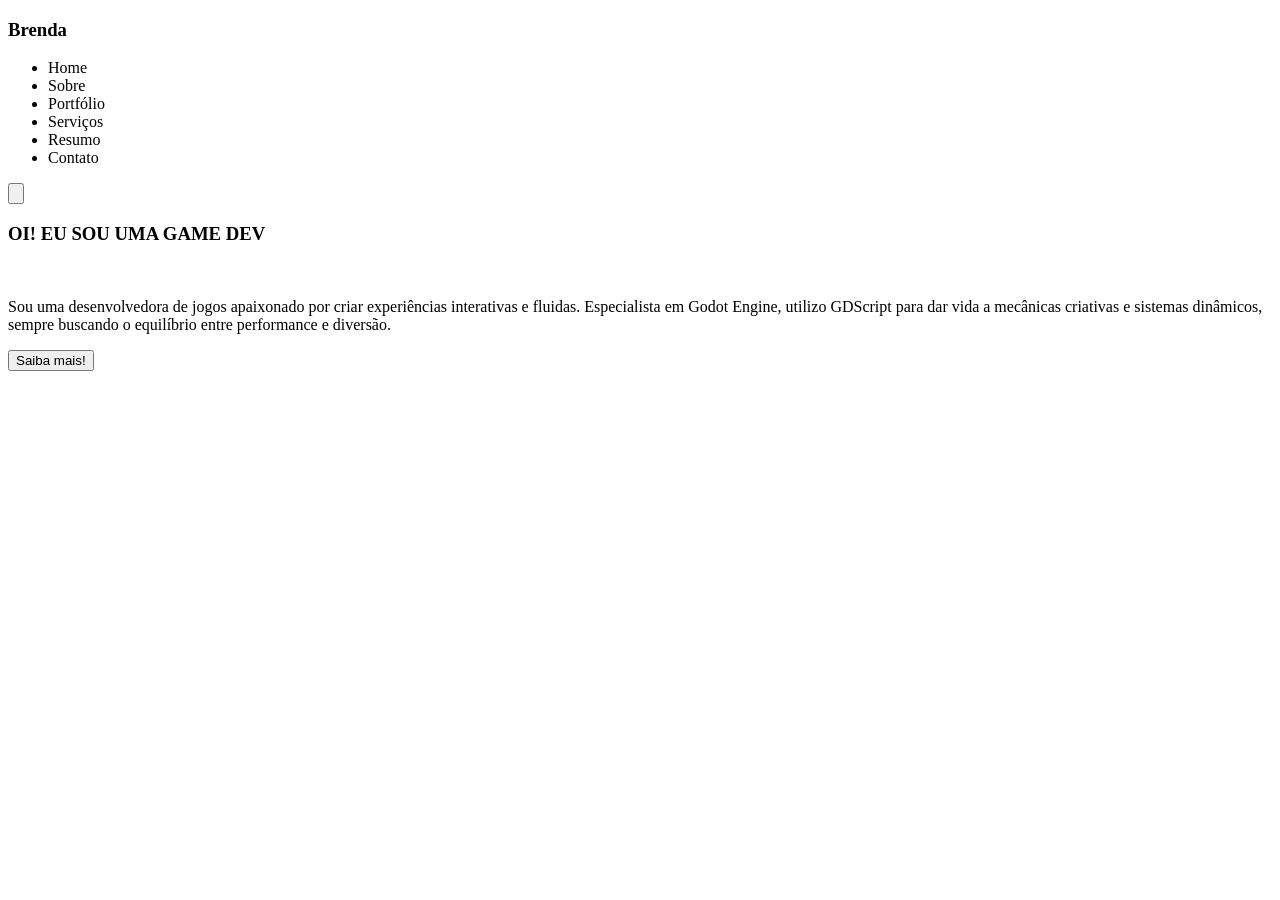
==== index.html @ a81cbbe4 "Add initial HTML structure for the website" ====
<!DOCTYPE html>
<html lang="pt-BR">
    <head>
    <meta charset="UTF-8">
    <meta name="viewport" content="width=device-width, initial-scale=1.0">
    <title>Site da Bre</title>
    <link rel="stylesheet" href="style.css">
    <link rel="stylesheet" href="mobile.css">
</head>
<body>

    <header>

        <div class="logo"><h3>Brenda</h3></div>

        <div class="contatos">
        <nav>
            <ul class="lista">
                <li>Home</li>
                <li>Sobre</li>
                <li>Portfólio</li>
                <li>Serviços</li>
                <li>Resumo</li>
                <li>Contato</li>
             </ul>
        </nav>
        </div>

        <div class="hamburguer">
            <button class="menu-hamburguer">
                <img src="./list.png" alt="">

            </button>
            
        </div>
    </header>

    <section>

        <div class="texto">
                <div class="titulo"> 
                    <h3> OI! EU SOU UMA <span class="textoRoxo">GAME DEV</span></h3>
                </div>
                <div class="imgResp">
                    <img src="./38489.png" alt="">
                </div>

                <div class="paragrafo"> <p class="godot">Sou uma desenvolvedora de jogos apaixonado por criar experiências interativas e fluidas. Especialista em Godot Engine, utilizo GDScript para dar vida a mecânicas criativas e sistemas dinâmicos, sempre buscando o equilíbrio entre performance e diversão.</p></div>
                <div class="butao"><button>Saiba mais!</button></div>
     </div>

     <div class="imagemSite">
        <img src="38489.png" alt="">
     </div>

    </section>

    <footer> 

        <div class="icones">
            <img src="github.png" alt="">
            <img src="instagram.png" alt="">
            <img src="linkedin.png" alt="">
            

        </div> 
        
    </footer>

</body>
</html>
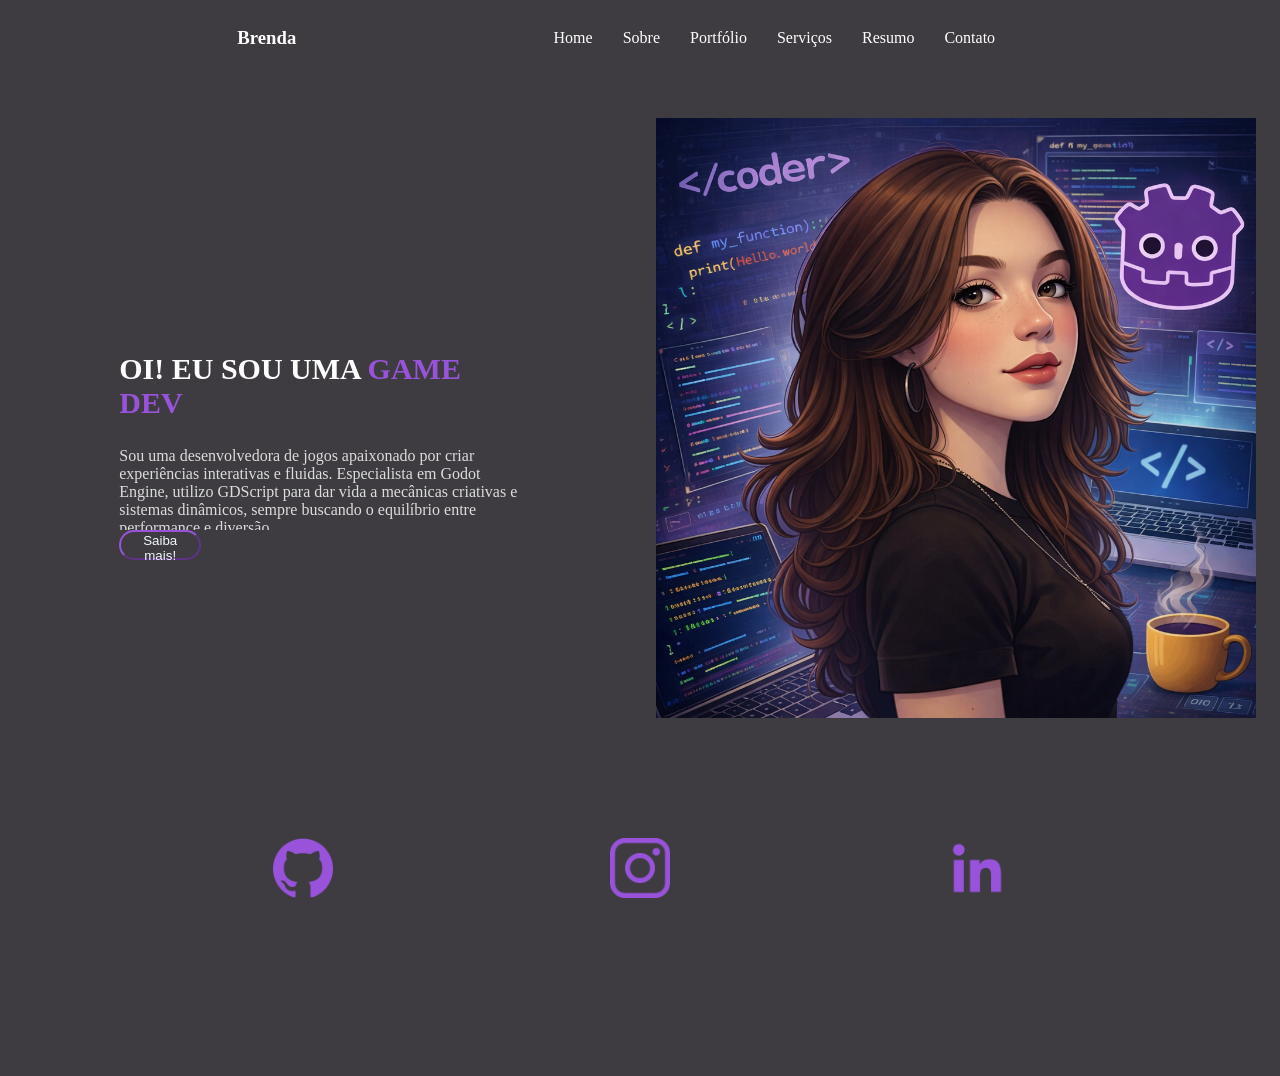
==== commit e3e359ba: "up" ====
--- a/style.css
+++ b/style.css
@@ -0,0 +1,143 @@
+* {
+    list-style-type: none;
+    color: rgb(255, 255, 255);
+     background-color: rgb(62, 60, 65);
+
+}
+ 
+header {
+    display: flex;
+    justify-content: space-around;
+    align-items: center;
+    height: 60px;
+ }
+
+ .logo {
+    width: 20%;
+    display: flex;
+    justify-content: center;
+    align-items: center;
+    color: #9953db;
+    height: 60px;
+ }
+
+
+nav {
+    width: 40%;
+    display: flex;
+    justify-content: center;
+    align-items: center;
+}
+
+.lista {
+    display: flex;
+    justify-content: center;
+    align-items: center;
+    gap: 30px;
+}
+
+.hamburguer {
+    display: none;
+
+}
+
+section {
+    height: 700px;
+    width: 100%;
+    display: flex;
+    align-items: center;
+    justify-content: space-around;
+}
+
+.texto {
+    height: 250px;
+    width: 36%;
+    display: flex;
+    flex-direction: column;
+    justify-content: space-around;
+    align-items: center;
+    margin-top: 50px;
+}
+
+.imgResp {
+    display: none;
+
+}
+
+.titulo {
+    margin: 0%;
+    height: 100px;
+    width: 90%;
+}
+
+.titulo h3 {
+    font-size: 30px;
+}
+
+.textoRoxo {
+    color: rgb(153, 83, 219);
+
+}
+
+.paragrafo {
+    margin: 0%;
+    height: 90px;
+    width: 90%;
+}
+
+.godot {
+    color: gainsboro;
+
+}
+
+.butao {
+    width: 90%;
+    justify-content: center;
+}
+
+.butao button {
+    height: 30px;
+    width: 20%;
+    color: aliceblue;
+    border-color: #9953db;
+    border-radius: 20px;
+
+}
+
+.butao :hover {
+    background-color: #9953db;
+    border-color: white;
+}
+
+.imagemSite {
+    height: 600px;
+    width: 36%;
+    display: flex;
+    flex-direction: column;
+    justify-content: space-around;
+    align-items: center;
+
+}
+.imagemSite img{
+    display: flex;
+    height: 600px;
+}
+
+footer {
+    display: flex;
+    justify-content: center;
+    height: 300px;
+}
+
+.icones {
+    height: 100px;
+    width: 80%;
+    margin: 50px;
+    display: flex;
+    justify-content: space-around;
+    align-items: center;
+}
+
+.icones img {
+    height: 60px;
+}
--- a/mobile.css
+++ b/mobile.css
@@ -0,0 +1,72 @@
+@media (max-width: 1024px) {
+    *{
+        box-sizing: border-box;
+    }
+
+    .contatos {
+        display: none;
+    }
+
+    .hamburguer {
+        display: block;
+        width: 50%;
+        display: flex;
+        justify-content: flex-end;
+        height: 50px;
+        align-items: center;
+    }
+
+    .menu-hamburguer {
+        height: 30px;
+        border: 0px;
+        font-size: 20px;
+
+    }
+
+    .imagemSite {
+        display: none;
+    }
+
+    .texto {
+        width: 90%;
+        flex-direction: column;
+        height: 600px;
+    }
+    .imgResp{
+         display: block;
+    }
+
+    .imgResp img{
+        border: solid 2px #9953db;
+        height: 300px;
+        border-radius: 20px;
+    }
+
+    .paragrafo {
+        height: 200px;
+
+    }
+
+    .butao {
+        align-items: center;
+        justify-content: center;
+        display: flex;
+
+    }
+
+    .butao button {
+        width: 30%;
+
+    }
+
+    .icones {
+        height: 50px;
+
+    }
+
+    .icones img {
+    height: 30px;
+}
+
+
+}
